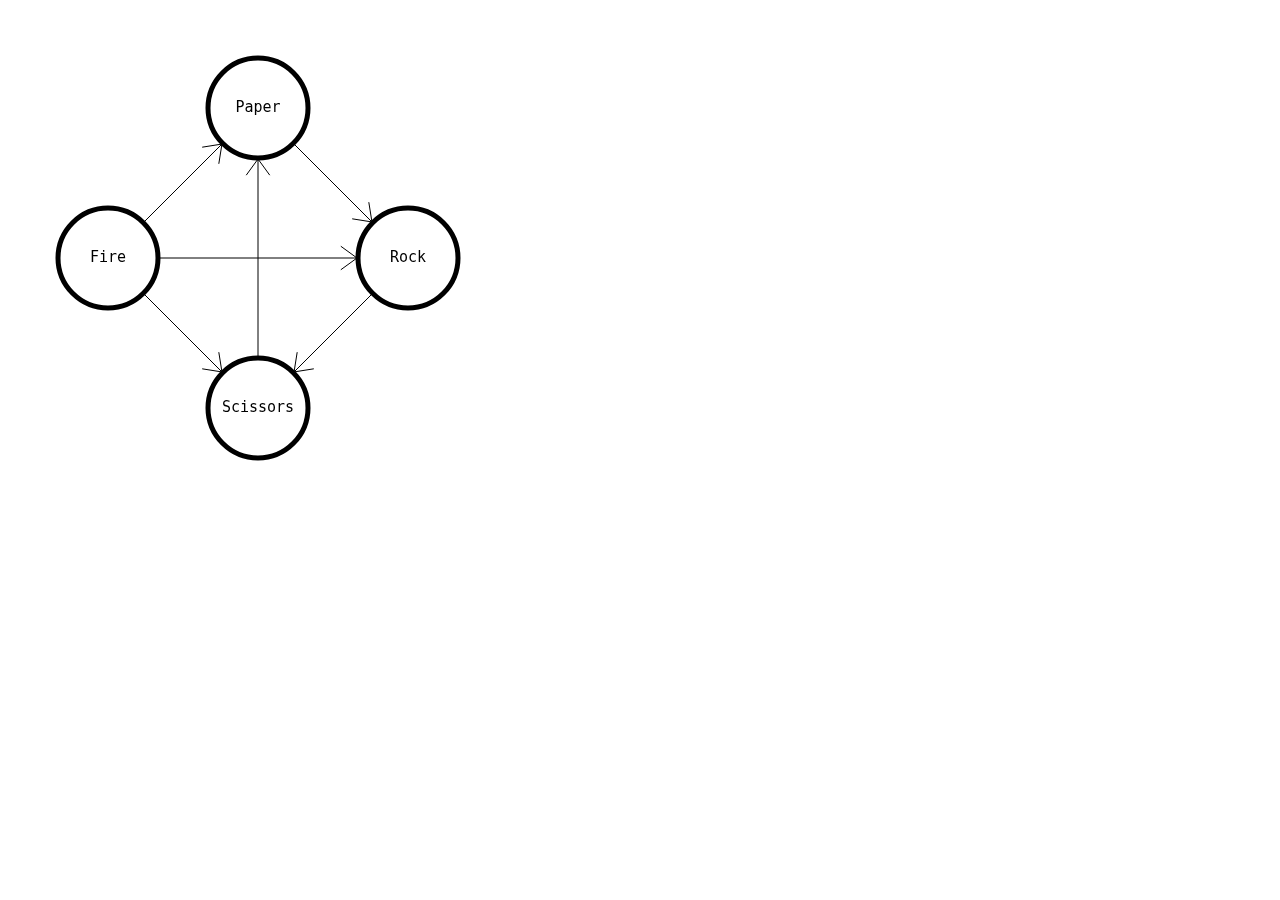
==== src/editor.html @ 5ec15718 "Prototype editor page" ====
<!DOCTYPE html>
<html lang="en">
<head>
    <meta charset="UTF-8">
    <meta name="viewport" content="width=device-width, initial-scale=1.0">
    <title>RPS Game Runner</title>
</head>
<body>
    <script type="module" src="editor.js"></script>
    <canvas id="editor" width="500" height="500"></canvas>
</body>
</html>
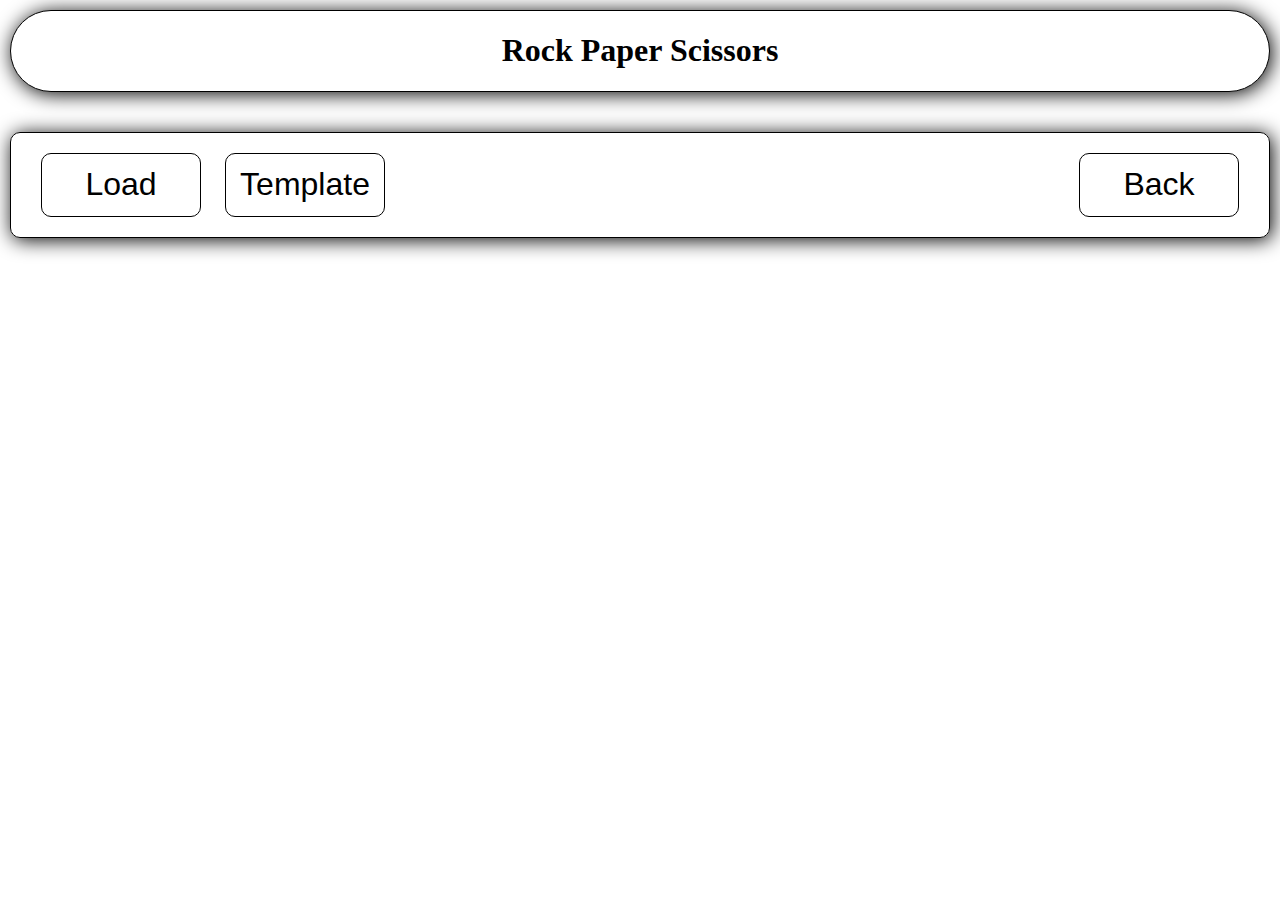
==== commit 31b6bd0c: "Style editor" ====
--- a/src/editor.html
+++ b/src/editor.html
@@ -3,10 +3,22 @@
 <head>
     <meta charset="UTF-8">
     <meta name="viewport" content="width=device-width, initial-scale=1.0">
+    <link rel="stylesheet" href="styles.css">
+    <link rel="stylesheet" href="editor.css">
     <title>RPS Game Runner</title>
 </head>
 <body>
+    <header>
+        <h1>Rock Paper Scissors</h1>
+    </header>
+
+    <section id="control-panel">
+        <button id="loader">Load</button>
+        <button id="template">Template</button>
+        <input id="file" type="file" style="display: none;">
+        <button id="back" style="float: right">Back</button>
+    </section>
+
     <script type="module" src="editor.js"></script>
-    <canvas id="editor" width="500" height="500"></canvas>
 </body>
 </html>--- a/src/styles.css
+++ b/src/styles.css
@@ -0,0 +1,59 @@
+html, body {
+    padding: 0;
+    margin: 0;
+    width: 100%;
+    height: 100%;
+    font-family: "Sky Text";
+}
+
+header {
+    top: 10px;
+    position: sticky;
+
+    margin: 0 10px;
+    border: 1px solid black;
+    border-radius: 100px;
+
+    box-shadow: 2px 2px 20px 0 black;
+    transition: all 0.1s;
+
+    background-color: white;
+    z-index: 2;
+}
+
+header:hover {
+    box-shadow: 2px 2px 30px 5px black;
+}
+
+header h1 {
+    text-align: center;
+}
+
+section {
+    position: relative;
+    top: 40px;
+    margin: 10px;
+    padding: 10px;
+
+    border: 1px solid black;
+    border-radius: 10px;
+
+    box-shadow: 2px 2px 20px 0 black;
+    transition: all 0.1s;
+}
+
+section:hover {
+    box-shadow: 2px 2px 30px 5px black;
+}
+
+button {
+    margin: 0 10px;
+    background-color: transparent;
+    border: 1px solid black;
+    border-radius: 10px;
+
+    font-size: 2em;
+    width: 5em;
+    height: 2em;
+    transition: all 0.1s;
+}--- a/src/editor.css
+++ b/src/editor.css
@@ -0,0 +1,52 @@
+#control-panel {
+    padding: 20px;
+}
+
+#loader:hover {
+    transform: translate(-7px, 5px);
+    box-shadow: 7px -5px 0 0 green;
+}
+
+#template:hover {
+    transform: translate(-7px, 5px);
+    box-shadow: 7px -5px 0 0 blue;
+}
+
+#back:hover {
+    transform: translate(-7px, 5px);
+    box-shadow: 7px -5px 0 0 red;
+}
+
+section.editor {
+    display: flex;
+    padding: 20px;
+}
+
+section.editor canvas {
+    border: 1px solid black;
+    border-radius: 10px;
+}
+
+.control-button:first-child {
+    margin-top: 0;
+}
+
+.control-button {
+    margin-top: 10px;
+    width: 100%;
+}
+
+.add-button:hover {
+    transform: translate(-7px, 5px);
+    box-shadow: 7px -5px 0 0 green;
+}
+
+.save-button:hover {
+    transform: translate(-7px, 5px);
+    box-shadow: 7px -5px 0 0 purple;
+}
+
+.delete-button:hover {
+    transform: translate(-7px, 5px);
+    box-shadow: 7px -5px 0 0 red;
+}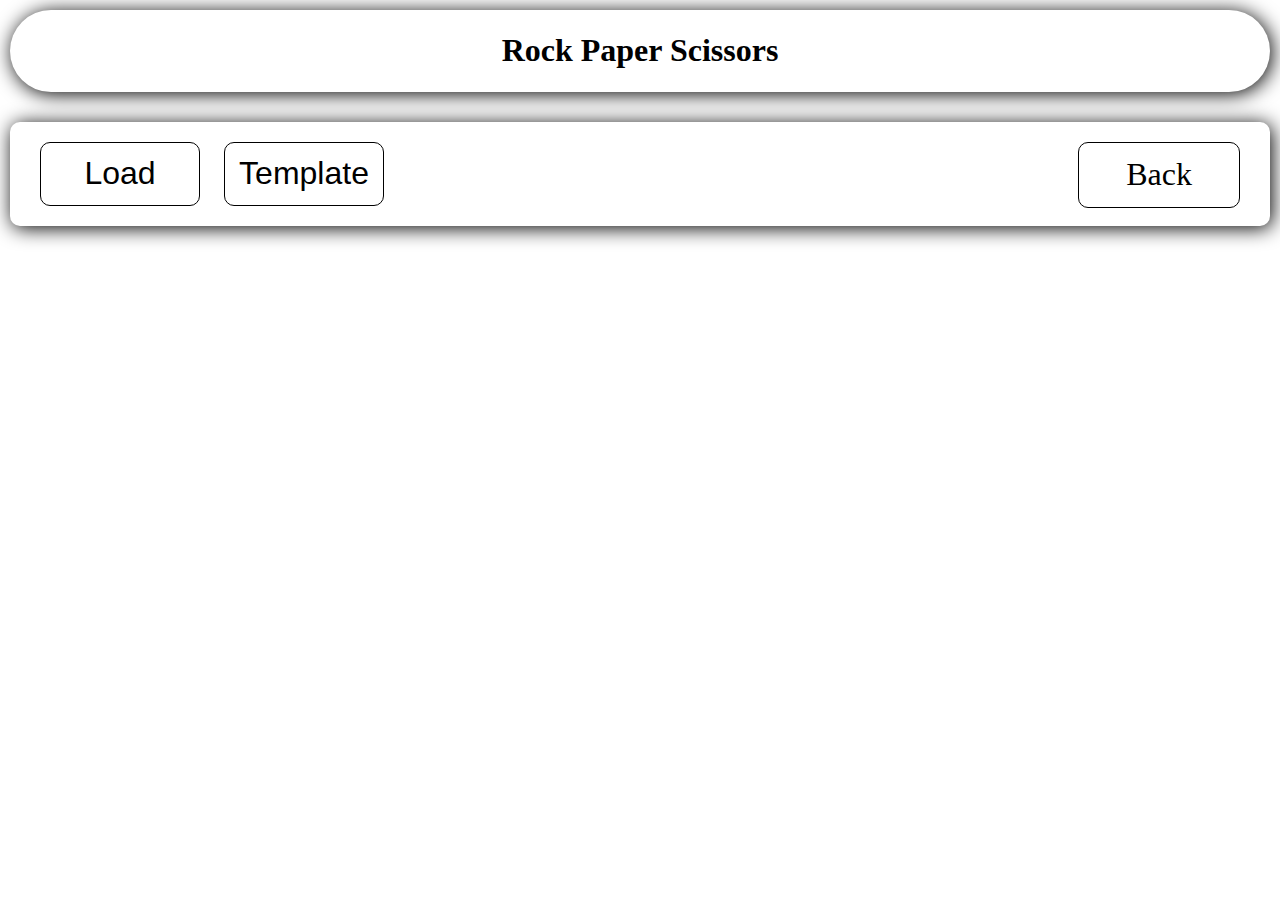
==== commit 57d1198e: "Improve design" ====
--- a/src/editor.html
+++ b/src/editor.html
@@ -5,7 +5,7 @@
     <meta name="viewport" content="width=device-width, initial-scale=1.0">
     <link rel="stylesheet" href="styles.css">
     <link rel="stylesheet" href="editor.css">
-    <title>RPS Game Runner</title>
+    <title>RPS: Editor</title>
 </head>
 <body>
     <header>
@@ -16,8 +16,18 @@
         <button id="loader">Load</button>
         <button id="template">Template</button>
         <input id="file" type="file" style="display: none;">
-        <button id="back" style="float: right">Back</button>
+        <a id="back" style="float: right" href="./index.html">Back</a>
     </section>
+
+    <div id="popup-background" style="display: none;">
+        <div id="popup-box">
+            <h1 id="popup-title">POPUP BOX</h1>
+            <form id="popup-form">
+                <input id="popup-input">
+                <input type="submit" value="Submit!">
+            </form>
+        </div>
+    </div>
 
     <script type="module" src="editor.js"></script>
 </body>
--- a/src/styles.css
+++ b/src/styles.css
@@ -11,7 +11,7 @@
     position: sticky;
 
     margin: 0 10px;
-    border: 1px solid black;
+    border: 1px solid transparent;
     border-radius: 100px;
 
     box-shadow: 2px 2px 20px 0 black;
@@ -32,10 +32,10 @@
 section {
     position: relative;
     top: 40px;
-    margin: 10px;
+    margin: 0 10px 30px 10px;
     padding: 10px;
 
-    border: 1px solid black;
+    /* border: 1px solid black; */
     border-radius: 10px;
 
     box-shadow: 2px 2px 20px 0 black;
@@ -46,13 +46,48 @@
     box-shadow: 2px 2px 30px 5px black;
 }
 
-button {
+input {
+    padding: 0 20px;
+    font-size: 2em;
+    border: 1px solid black;
+    border-radius: 20px;
+}
+
+input:focus {
+    border: 1px solid blue;
+    outline: none;
+}
+
+input:invalid {
+    border: 2px solid red;
+}
+
+/* Chrome, Safari, Edge, Opera */
+input::-webkit-outer-spin-button,
+input::-webkit-inner-spin-button {
+  -webkit-appearance: none;
+  margin: 0;
+}
+
+/* Firefox */
+input[type=number] {
+  appearance: textfield;
+  -moz-appearance: textfield;
+}
+
+input[type=submit], a, button {
+    display: inline-flex;
+    justify-content: center;
+    align-items: center;
+
     margin: 0 10px;
     background-color: transparent;
     border: 1px solid black;
     border-radius: 10px;
 
+    color: black;
     font-size: 2em;
+    text-decoration: none;
     width: 5em;
     height: 2em;
     transition: all 0.1s;
--- a/src/editor.css
+++ b/src/editor.css
@@ -3,18 +3,18 @@
 }
 
 #loader:hover {
-    transform: translate(-7px, 5px);
-    box-shadow: 7px -5px 0 0 green;
+    transform: translate(-8px, 6px);
+    box-shadow: 7px -5px 0 0 green, 8px -6px 0 1px black;
 }
 
 #template:hover {
-    transform: translate(-7px, 5px);
-    box-shadow: 7px -5px 0 0 blue;
+    transform: translate(-8px, 6px);
+    box-shadow: 7px -5px 0 0 blue, 8px -6px 0 1px black;
 }
 
 #back:hover {
-    transform: translate(-7px, 5px);
-    box-shadow: 7px -5px 0 0 red;
+    transform: translate(-8px, 6px);
+    box-shadow: 7px -5px 0 0 red, 8px -6px 0 1px black;
 }
 
 section.editor {
@@ -37,16 +37,53 @@
 }
 
 .add-button:hover {
-    transform: translate(-7px, 5px);
-    box-shadow: 7px -5px 0 0 green;
+    transform: translate(-8px, 6px);
+    box-shadow: 7px -5px 0 0 green, 8px -6px 0 1px black;
 }
 
 .save-button:hover {
-    transform: translate(-7px, 5px);
-    box-shadow: 7px -5px 0 0 purple;
+    transform: translate(-8px, 6px);
+    box-shadow: 7px -5px 0 0 purple, 8px -6px 0 1px black;
 }
 
 .delete-button:hover {
-    transform: translate(-7px, 5px);
-    box-shadow: 7px -5px 0 0 red;
+    transform: translate(-8px, 6px);
+    box-shadow: 7px -5px 0 0 red, 8px -6px 0 1px black;
+}
+
+#popup-background {
+    position: fixed;
+    top: 0;
+    width: 100vw;
+    height: 100vh;
+    background: rgba(0, 0, 0, 0.3);
+    z-index: 100;
+}
+
+#popup-box {
+    position: absolute;
+    top: 50%;
+    left: 50%;
+    width: 50%;
+    transform: translate(-50%, -50%);
+    padding: 10px 20px;
+    text-align: center;
+
+    background-color: white;
+    border-radius: 30px;
+}
+
+#popup-title {
+    user-select: none;
+    pointer-events: none;
+}
+
+#popup-input {
+    width: 80%;
+    margin-bottom: 10px;
+}
+
+input[type=submit]:hover {
+    transform: translate(-8px, 6px);
+    box-shadow: 7px -5px 0 0 green, 8px -6px 0 1px black;
 }